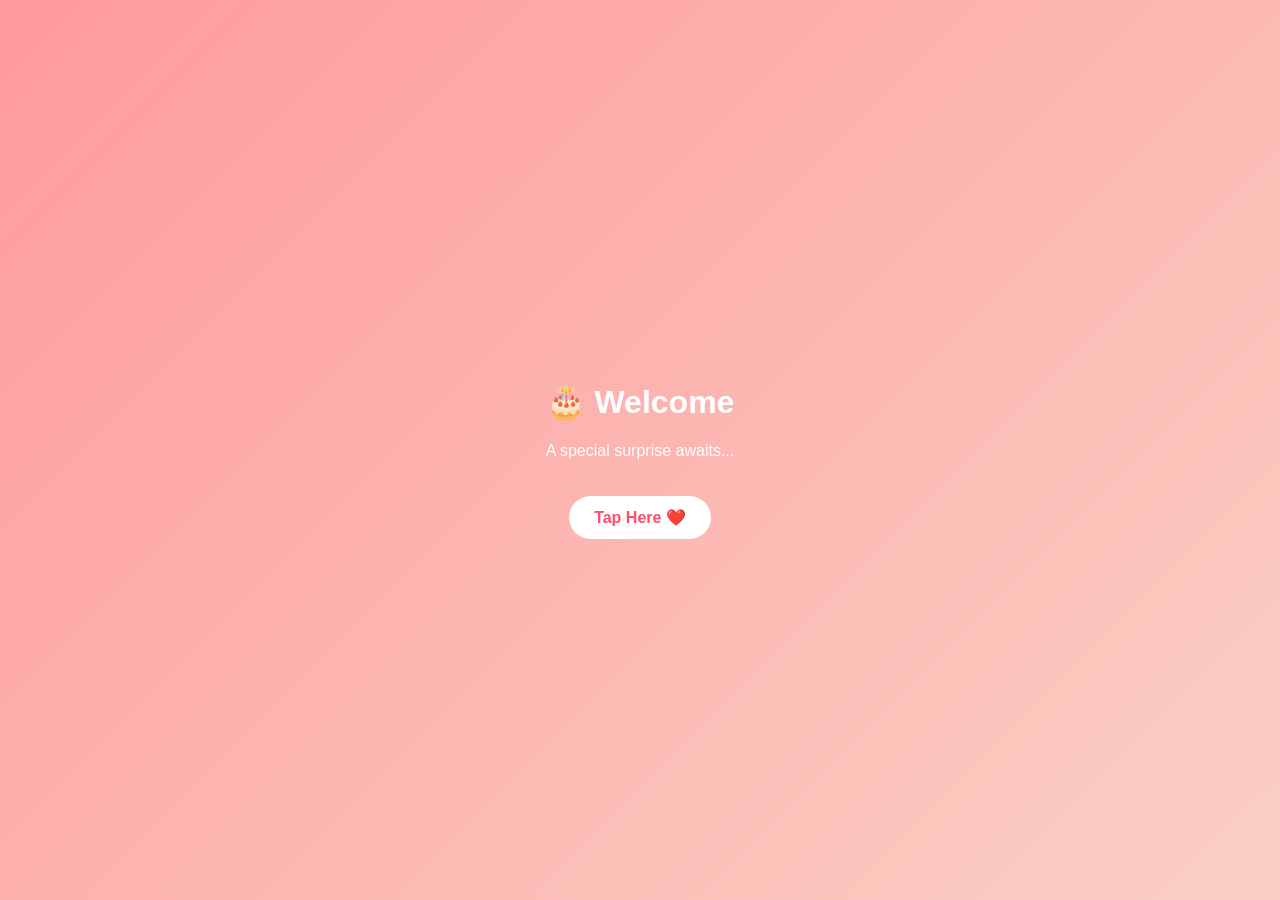
==== index.html @ 82eb4691 "Rename 1st page.html to index.html" ====
<!DOCTYPE html>
<html>
<head>
    <title>Birthday Surprise</title>
    <link rel="stylesheet" href="style.css">
</head>
<body>
    <div class="page">
        <h1>🎂 Welcome</h1>
        <p>A special surprise awaits...</p>
        <a href="2nd page.html" class="btn">Tap Here ❤️</a>
    </div>
</body>
</html>
---- style.css ----
body{
    margin:0;
    height:100vh;
    display:flex;
    justify-content:center;
    align-items:center;
    background:linear-gradient(135deg,#ff9a9e,#fad0c4);
    font-family:Arial,sans-serif;
    overflow:hidden;
}

.page{
    text-align:center;
    animation:fadeIn 1s ease;
}

h1,p{
    color:white;
}

.btn{
    display:inline-block;
    margin-top:20px;
    padding:12px 25px;
    background:white;
    color:#ff4d6d;
    text-decoration:none;
    border-radius:30px;
    font-weight:bold;
}

@keyframes fadeIn{
    from{
        opacity:0;
        transform:scale(.8);
    }
    to{
        opacity:1;
        transform:scale(1);
    }
}

.heart{
    position:absolute;
    font-size:30px;
    animation:float 2s forwards;
}

@keyframes float{
    from{
        opacity:1;
    }
    to{
        opacity:0;
        transform:translateY(-150px) scale(2);
    }
}
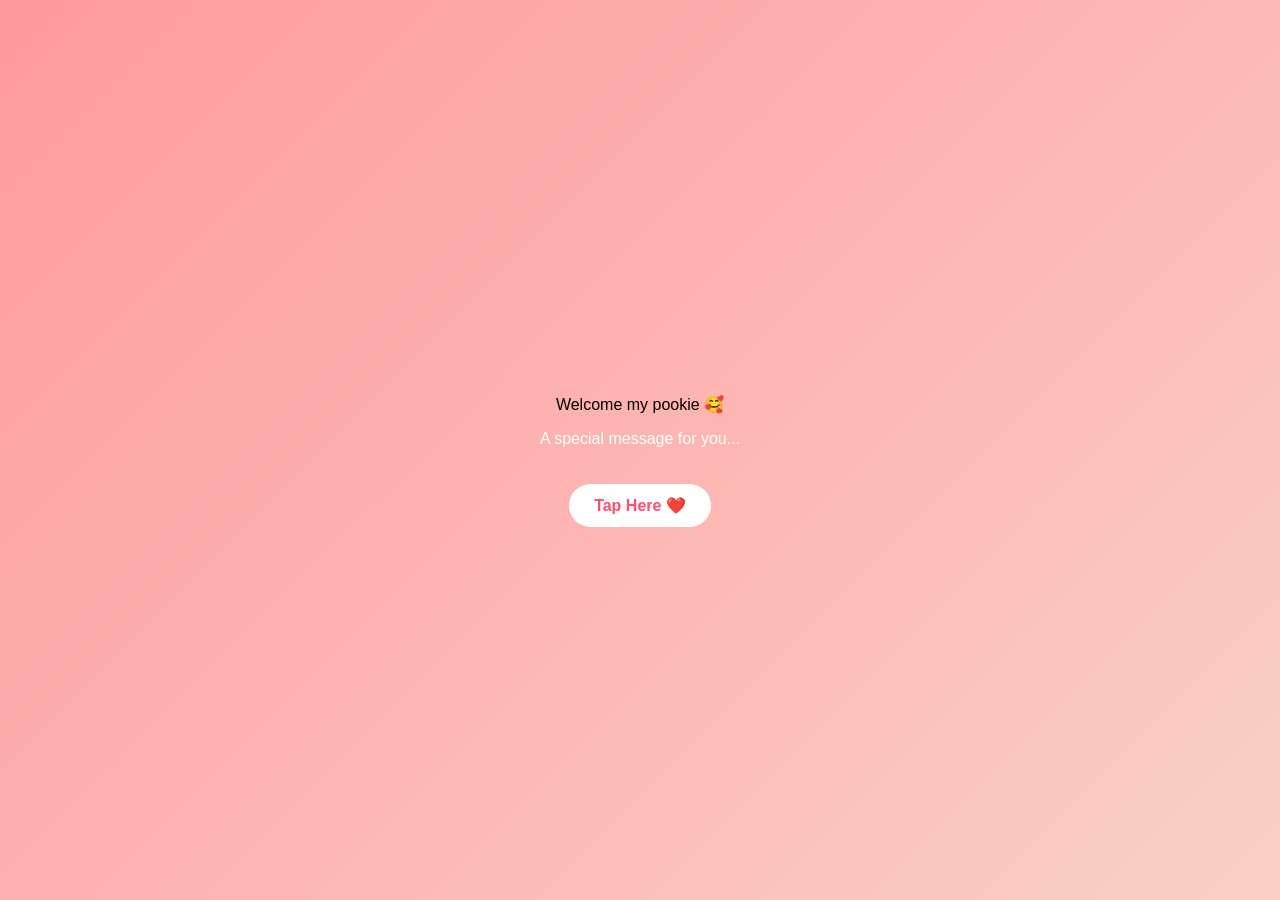
==== commit d7f4f00d: "Update index.html" ====
--- a/index.html
+++ b/index.html
@@ -1,13 +1,13 @@
 <!DOCTYPE html>
 <html>
 <head>
-    <title>Birthday Surprise</title>
+    <title>Surprise</title>
     <link rel="stylesheet" href="style.css">
 </head>
 <body>
     <div class="page">
-        <h1>🎂 Welcome</h1>
-        <p>A special surprise awaits...</p>
+        <h1></h1> Welcome my pookie 🥰 </h1>
+        <p>A special message for you...</p>
         <a href="2nd page.html" class="btn">Tap Here ❤️</a>
     </div>
 </body>
